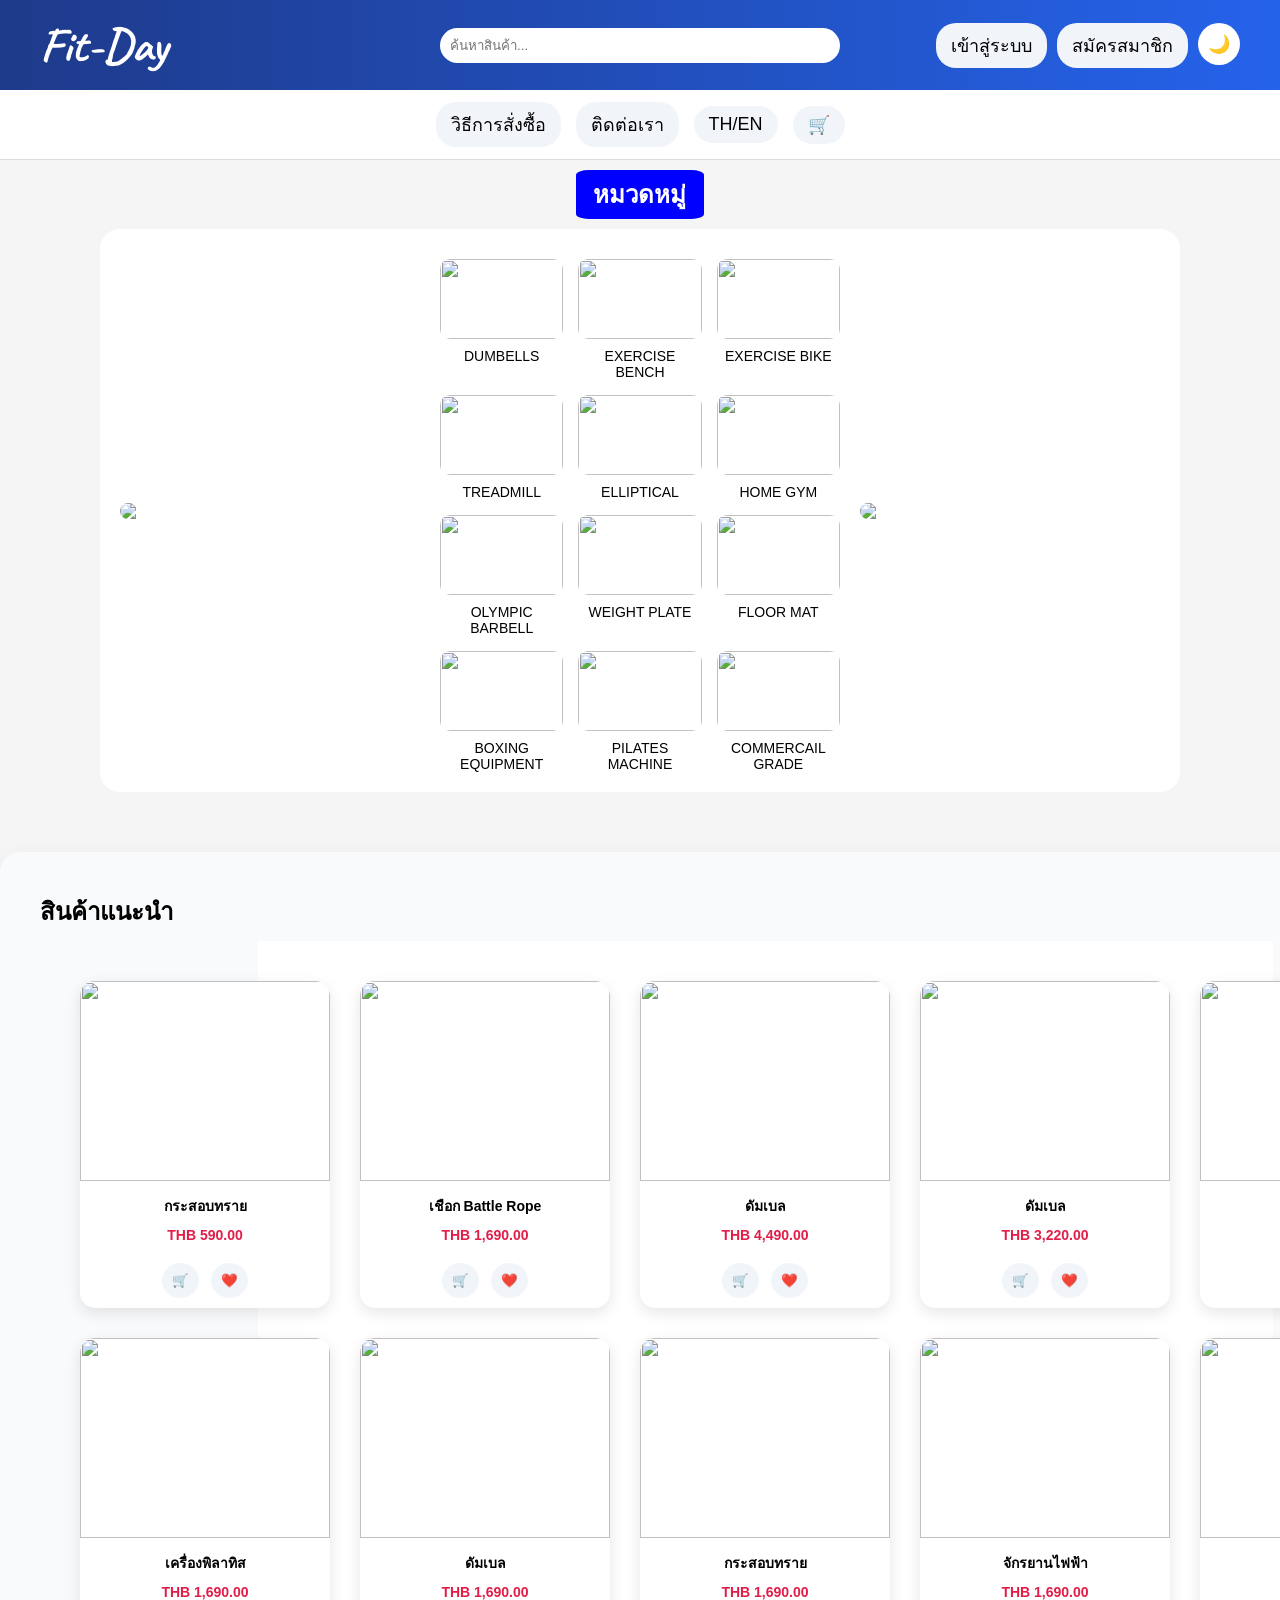
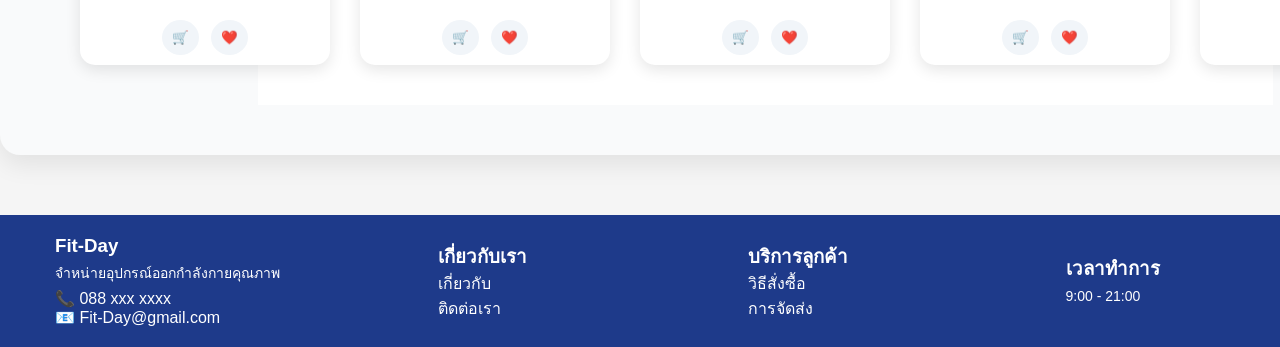
==== product.html @ 4f14d1a4 "Add files via upload" ====
<!DOCTYPE html>
<html lang="en">
<head>
  <meta charset="UTF-8">
  <title>Product Page</title>
  <link rel="stylesheet" href="style.css">
  <link rel="preconnect" href="https://fonts.googleapis.com">
<link rel="preconnect" href="https://fonts.gstatic.com" crossorigin>
<link href="https://fonts.googleapis.com/css2?family=Anton+SC&family=Bitcount+Grid+Single:wght@100..900&family=Caveat:wght@400..700&family=Kanit:ital,wght@0,100;0,200;0,300;0,400;0,500;0,600;0,700;0,800;0,900;1,100;1,200;1,300;1,400;1,500;1,600;1,700;1,800;1,900&family=Libre+Baskerville:ital,wght@0,400..700;1,400..700&display=swap" rel="stylesheet">

</head>
<body>

<!-- ===== NAV ชั้น 1 ===== -->
<nav class="nav-top">
  <div class="logo" >Fit-Day</div>

  <input type="text" placeholder="ค้นหาสินค้า..." class="search">

  <div class="nav-right">
    <button class="btn" data-lang="login">เข้าสู่ระบบ</button>
    <button class="btn" data-lang="register">สมัครสมาชิก</button>
    <button id="themeToggle" class="theme-btn">🌙</button>
  </div>
</nav>

<!-- ===== NAV ชั้น 2 ===== -->
<nav class="nav-bottom">
  <button class="btn" data-lang="howTo">วิธีการสั่งซื้อ</button>
  <div class="dropdown">
  <button class="btn" data-lang="contact">ติดต่อเรา</button>

  <div class="dropdown-menu">
    <p data-lang="phone">📞 088-xxx-xxxx</p>
    <p data-lang="email">📧 Fit-Day@gmail.com</p>
    <p data-lang="facebook">Facebook: Fit-Day</p>
    <p data-lang="line">Line: @fitday</p>
  </div>
</div>
  <button id="langToggle" class="btn">TH/EN</button>
   <button id="cart" class="btn">🛒</button>
</nav>

<h2 class="po" data-lang="category">หมวดหมู่</h2>
<div class="poster">
   
  <img class="poster-img" src="./access/img-poster/โฆษณาฟิตเนสสุดเท่เพื่อวันใหม่.png">
  <div class="category-box" id="categoryBox"></div>
  <img class="poster-img" src="./access/img-poster/ฟิตเนสสุดสมบูรณ์แบบกับ FIT-DAY.png">

</div>
<!-- ===== CONTENT ===== -->
<section class="product-section">

  <h2 data-lang="Recommended">สินค้าแนะนำ</h2>

  <div class="product-wrapper">

    <div class="product-grid" id="product-list"></div>

  </div>

</section>


<!-- ===== FOOTER ===== -->
<footer>
  <div class="footer-col">
    <h3>Fit-Day</h3>
    <p data-lang="Selling">จำหน่ายอุปกรณ์ออกกำลังกายคุณภาพ</p>
    <a href="tel:088xxxxxxx" class="footer-link">📞 088 xxx xxxx</a><br>
    <a href="mailto:Fit-Day@gmail.com" class="footer-link">📧 Fit-Day@gmail.com</a>
  </div>

  <div class="footer-col">
   <h3 data-lang="aboutTitle" >เกี่ยวกับเรา</h3>
    <a data-lang="about" class="footer-link">เกี่ยวกับ</a><br>
    <a data-lang="contact" class="footer-link">ติดต่อเรา</a>
  </div>

  <div class="footer-col">
    <h3 data-lang="service" >บริการลูกค้า</h3>
    <a data-lang="howTo" class="footer-link">วิธีสั่งซื้อ</a><br>
    <a data-lang="shipping" class="footer-link">การจัดส่ง</a>
  </div>

  <div class="footer-col">
    <h3 data-lang="time">เวลาทำการ</h3>
    <p data-lang="timeDetail">9:00 - 21:00</p>
  </div>
</footer>

<script src="script.js"></script>
</body>
</html>
---- style.css ----
/* RESET */
* {
  margin: 0;
  padding: 0;
  box-sizing: border-box;
  font-family: "Segoe UI", sans-serif;
}

body {
  background:  #f5f5f5;
  transition: 0.3s;
   min-height: 100vh;
  display: flex;
  flex-direction: column;
}

/* ===== NAV TOP ===== */
.nav-top {
  display: flex;
  align-items: center;
  padding: 15px 40px;
  background: linear-gradient(90deg, #1e3a8a, #2563eb);
  color: white;
}

/* ซ้าย */
.logo {
  flex: 1;
  font-size: 3rem;
  font-weight: 700;
  width: 400%;
}

.logo {
  font-family: "Caveat", cursive;
  font-optical-sizing: auto;
  font-weight: 400px;
  font-style: normal;
}



/* กลาง */
.search {
  width: 400px;
  padding: 10px;
  border-radius: 20px;
  border: none;
  outline: none;
  margin: 0 auto; 
}

/* ขวา */
.nav-right {
  flex: 1;
  display: flex;
  justify-content: flex-end;
  gap: 10px;
}
/* ===== NAV BOTTOM ===== */
.nav-bottom {
  display: flex;
  align-items: center;
  justify-content: center;
  gap: 15px;
  padding: 12px 40px;
  background: #ffffff;
  border-bottom: 1px solid #ddd;
}

/* BUTTON STYLE */
.btn {
  padding: 8px 15px;
  border-radius: 20px;
  border: none;
  cursor: pointer;
  background: #f1f5f9;
  transition: 0.3s;
  font-weight: 500;
  font-size: large;
}

/* hover นูน + glow */
.btn:hover {
  transform: translateY(-3px);
  background: #fcfcfc;
  color: black;
  box-shadow: 0 8px 20px rgba(104, 101, 100, 0.4);
}

/* ===== DROPDOWN ===== */
.dropdown {
  position: relative;
  z-index: 1000;
}

.dropdown::after {
  content: "";
  position: absolute;
  top: 100%;
  left: 0;
  width: 100%;
  height: 20px; /* สะพานเชื่อม */
}

/* กล่อง dropdown */
.dropdown-menu {
  position: absolute;
  top: 100%; /* เดิม 120% เอาออก */
  left: 0;
  margin-top: 10px; /* ใช้ margin แทน */

  width: 280px;
  background: white;
  border-radius: 15px;
  padding: 15px;

  box-shadow: 0 10px 30px rgba(0,0,0,0.2);

  opacity: 0;
  transform: translateY(-10px);
  pointer-events: none;

  transition: 0.3s;
}

/* item */
.dropdown-menu p {
  padding: 8px;
  border-radius: 8px;
  cursor: pointer;
  transition: 0.2s;
}

/* hover item */
.dropdown-menu p:hover {
  background: #f1f5f9;
  transform: translateX(5px);
}

/* เส้น */
.dropdown-menu hr {
  margin: 10px 0;
  border: none;
  height: 1px;
  background: #ddd;
}

/* hover แล้วแสดง */
.dropdown:hover .dropdown-menu {
  opacity: 1;
  transform: translateY(0);
  pointer-events: auto;
}
.contact-box {
  display: flex;
  align-items: center;
  gap: 10px;
}

.contact-info {
  background: white;
  padding: 8px 15px;
  border-radius: 10px;
  box-shadow: 0 5px 15px rgba(0,0,0,0.2);
  font-size: 14px;
}

/* ===== SECTION ===== */
.product-section {
  max-width: 10000px;
  margin: 60px auto;
  padding: 40px;
  background: #f9fafb;
  border-radius: 20px;
  box-shadow: 0 10px 25px rgba(0,0,0,0.08);
}

/* ===== GRID ===== */
.product-grid {
  display: grid;
  grid-template-columns: repeat(4, 1fr); /* 4 ช่อง */
  gap: 20px;

  width: 100%; /* 🔥 สำคัญ */
  margin: 0 auto;
}

/* ===== CARD ===== */
.card {
  
  background: white;
  border-radius: 15px;
  overflow: hidden;
  transition: 0.3s;
  text-align: center;
}

.card:hover{
  transform: translateY(-8px);
  box-shadow: 0 15px 30px rgba(0,0,0,0.15);
}

/* ===== IMAGE ===== */
.card img{
  width: 100%;
  height: 180px;
  object-fit: cover;
}

/* ===== TEXT ===== */
.name {
  font-size: 14px;
  font-weight: 600;
  padding: 8px;
}

.price {
  font-size: 14px;
  color: #dc2626;
  font-weight: bold;
}

/* ===== ACTION ===== */
.actions{
  display: flex;
  justify-content: center;
  gap: 12px;
  padding: 10px;
}

.actions button{
  border: none;
  background: #f1f5f9;
  padding: 10px;
  border-radius: 50%;
  cursor: pointer;
  transition: 0.3s;
}

.actions button:hover{
  background: #dc2626;
  color: white;
}
/* SCROLL BUTTON */
.arrow{
  background: black;
  color: white;
  border: none;
  font-size: 25px;
  padding: 10px 15px;
  cursor: pointer;
}

/* ===== FOOTER ===== */
footer {
  background: #1e3a8a;
  color: white;
  padding: 20px;
  display: grid;
  grid-template-columns: repeat(auto-fit, minmax(200px, 1fr));
  gap: 20px;
   margin-top: auto;
}

.footer-col  {
  margin: auto;
}

.footer-col p {
  font-size: 14px;
  margin: 5px 0;
}

/* ===== DARK MODE (UPGRADE COLORS ONLY) ===== */
.dark {
  background: #0b1220; /* พื้นหลังหลัก */
  color: #e5e7eb;
}

/* nav */
.dark .nav-top {
  background: linear-gradient(90deg, #111827, #1f2937);
}

.dark .nav-bottom {
  background: #111827;
  border-bottom: 1px solid #1f2937;
}

/* card */
.dark .card {
  background: #1f2937;
  color: #f9fafb;
}

/* ปุ่ม */
.dark .btn {
  background: #1f2937;
  color: #e5e7eb;
}

.dark .btn:hover {
  background: #ef4444; /* 🔴 */
  color: white;
}

/* search */
.dark .search {
  background: #1f2937;
  color: white;
}

.dark .search::placeholder {
  color: #9ca3af;
}

/* dropdown */
.dark .dropdown-menu {
  background: #1f2937;
  color: white;
}

.dark .dropdown-menu p:hover {
  background: #111827;
}

/* product wrapper */
.dark .product-wrapper {
  background: #0f172a;
}

/* scroll button */
.dark .scroll-btn {
  background: #ef4444;
}

.dark .scroll-btn:hover {
  background: #dc2626;
}

/* category */
.dark .category-box {
  background: transparent;
  
}

.dark .category-card p {
  color: #e5e7eb;
}

/* footer */
.dark footer {
  background: #020617;
}

.dark .footer-link {
  color: #9ca3af;
}

.dark .footer-link:hover {
  color: #ef4444;
}

.theme-btn {
  width: 42px;
  height: 42px;

  display: flex;              /* ⭐ จัด icon กลาง */
  align-items: center;
  justify-content: center;

  border-radius: 50%;         /* ⭐ วงกลมจริง */
  border: none;

  cursor: pointer;
  background: white;
  font-size: 18px;

  transition: 0.3s;
}

/* hover เฉพาะตัวหนังสือ */

.footer-link {
  text-decoration: none; /* ⭐ เอา underline ออก */
  color: inherit; /* ใช้สีตาม parent */
}

.footer-link:hover {
  color: #ef4444; /* 🔴 เปลี่ยนเป็นสีแดง */
  transform: translateY(-2px);
  text-shadow: 0 5px 10px rgba(239, 68, 68, 0.5);
}

.poster {
  background-color: white;
  padding: 20px;
  margin: auto;
  border-radius: 20px;
  display: flex;
  align-items: center;
  justify-content: center;
  gap: 20px; /* ระยะห่าง */
  
}

/* รูป */
.poster-img {
  width: 300px;
  border-radius: 15px;
}

/* กล่องหมวด */
.category-box {
  display: grid;
  grid-template-columns: repeat(3, 1fr); /* 3 คอลัมน์ */
  gap: 15px;

  max-width: 400px;
  margin: auto;
  margin-top: 10px;
}

.category-card {
  text-align: center;
  cursor: pointer;
  transition: 0.3s;
}

.category-card img {
  width: 100%;
  height: 80px;
  object-fit: cover;
  border-radius: 10px;
}

.category-card p {
  margin-top: 5px;
  font-size: 14px;
}

.category-card:hover {
  transform: scale(1.05);
}
/* ===== FIX: เปลี่ยนเป็นแนวนอน ===== */
.products {
  display: flex !important;
  overflow-x: auto;
  gap: 20px;
  padding: 20px;
  scroll-behavior: smooth;
  width: 100%;
}

/* ซ่อน scrollbar */
.products::-webkit-scrollbar {
  display: none;
}

/* card แนวนอน */


/* ===== WRAPPER + ปุ่ม ===== */
.product-wrapper {
  position: relative;
  background-color: white;
  display: flex;
  align-items: center;
  margin: 10px auto; /* ⭐ ตัวนี้สำคัญ */
  width: 70%;
  
}

/* ปุ่มเลื่อน */
.scroll-btn {
  position: absolute;
  top: 50%;
  transform: translateY(-50%);
  background: #ef4444;
  color: white;
  border: none;
  padding: 12px 16px;
  border-radius: 50%;
  cursor: pointer;
  z-index: 10;
  transition: 0.3s;
}

.scroll-btn.left {
  left: 0;
  
}

.scroll-btn.right {
  right: 0;
   margin: 0 20px 0 10px;
}

.scroll-btn:hover {
  background: #dc2626;
  transform: translateY(-50%) scale(1.1);
}

/* ===== SNAP (เลื่อนทีละการ์ด) ===== */
.products {
  scroll-snap-type: x mandatory;
}

.card {
  scroll-snap-align: start;
} 

.po{
  background-color:blue ;
  color: white;
 width: 10%;
 padding: 5px 5px 5px 4px;
 margin: auto;
 margin-top:  10px ;
 margin-bottom: 10px;
 text-align: center;
 border-radius: 10%;
}



/* การ์ด */
/* ===== GRID กลางจอ ===== */
.product-grid {
  display: grid;
  grid-template-columns: repeat(5, 250px); /* ⭐ ล็อคขนาดการ์ด */
  justify-content: center; /* ⭐ กลางจอ */
  gap: 30px;
  padding: 40px;
}

/* ===== CARD ===== */
.product-grid .card {
  background: white;
  border-radius: 15px;
  overflow: hidden;
  transition: 0.3s;
  text-align: center;
  box-shadow: 0 5px 15px rgba(0,0,0,0.1);
}

.product-grid .card:hover {
  transform: translateY(-8px);
  box-shadow: 0 15px 30px rgba(0,0,0,0.2);
}

/* ===== รูป ===== */
.img-box {
  position: relative;
}

.product-grid img {
  width: 100%;
  height: 200px;
  object-fit: cover; /* ⭐ รูปเต็ม ไม่เบี้ยว */
}

/* ===== ICON (หัวใจ + ตะกร้า) ===== */
.icons {
  position: absolute;
  top: 10px;
  right: 10px;
  display: flex;
  flex-direction: column;
  gap: 10px;
}

.icons button {
  border: none;
  background: white;
  padding: 8px;
  border-radius: 50%;
  cursor: pointer;
  transition: 0.3s;
}

.icons button:hover {
  background: #ef4444;
  color: white;
  transform: scale(1.2);
}

/* ===== TEXT ===== */
.name {
  padding: 10px;
}

.price {
  color: #e11d48;
  font-weight: bold;
  margin-bottom: 10px;
}

/* ===== DARK MODE (PRO VERSION) ===== */

/* SECTION */
.dark .product-section {
  background: #020617;
  box-shadow: 0 10px 25px rgba(0,0,0,0.6);
}

/* GRID WRAPPER */
.dark .product-wrapper {
  background: #020617;
}

/* CARD */
.dark .card {
  background: #111827;
  color: #e5e7eb;
  box-shadow: 0 5px 20px rgba(0,0,0,0.6);
}

.dark .card:hover {
  box-shadow: 0 15px 40px rgba(0,0,0,0.8);
}

/* IMAGE overlay ให้ดูเข้มขึ้น */
.dark .img-box::after {
  content: "";
  position: absolute;
  inset: 0;
  background: rgba(0,0,0,0.2);
}

/* TEXT */
.dark .name {
  color: #f9fafb;
}

.dark .price {
  color: #ef4444; /* 🔴 สีแดงสด */
}

/* ICON BUTTON (หัวใจ + ตะกร้า) */
.dark .icons button {
  background: #1f2937;
  color: #e5e7eb;
}

.dark .icons button:hover {
  background: #ef4444;
  color: white;
}

/* ACTION BUTTON */
.dark .actions button {
  background: #1f2937;
  color: #e5e7eb;
}

.dark .actions button:hover {
  background: #ef4444;
}

/* CATEGORY */
.dark .category-card img {
  filter: brightness(0.8);
}

.dark .category-card:hover img {
  filter: brightness(1);
}

/* SCROLL BUTTON */
.dark .scroll-btn {
  background: #ef4444;
  box-shadow: 0 5px 20px rgba(239,68,68,0.4);
}

/* POSTER */
.dark .poster {
  background: #020617;
}

/* SEARCH BAR */
.dark .search {
  background: #020617;
  border: 1px solid #1f2937;
}

/* FOOTER */
.dark footer {
  background: #020617;
  border-top: 1px solid #1f2937;
}
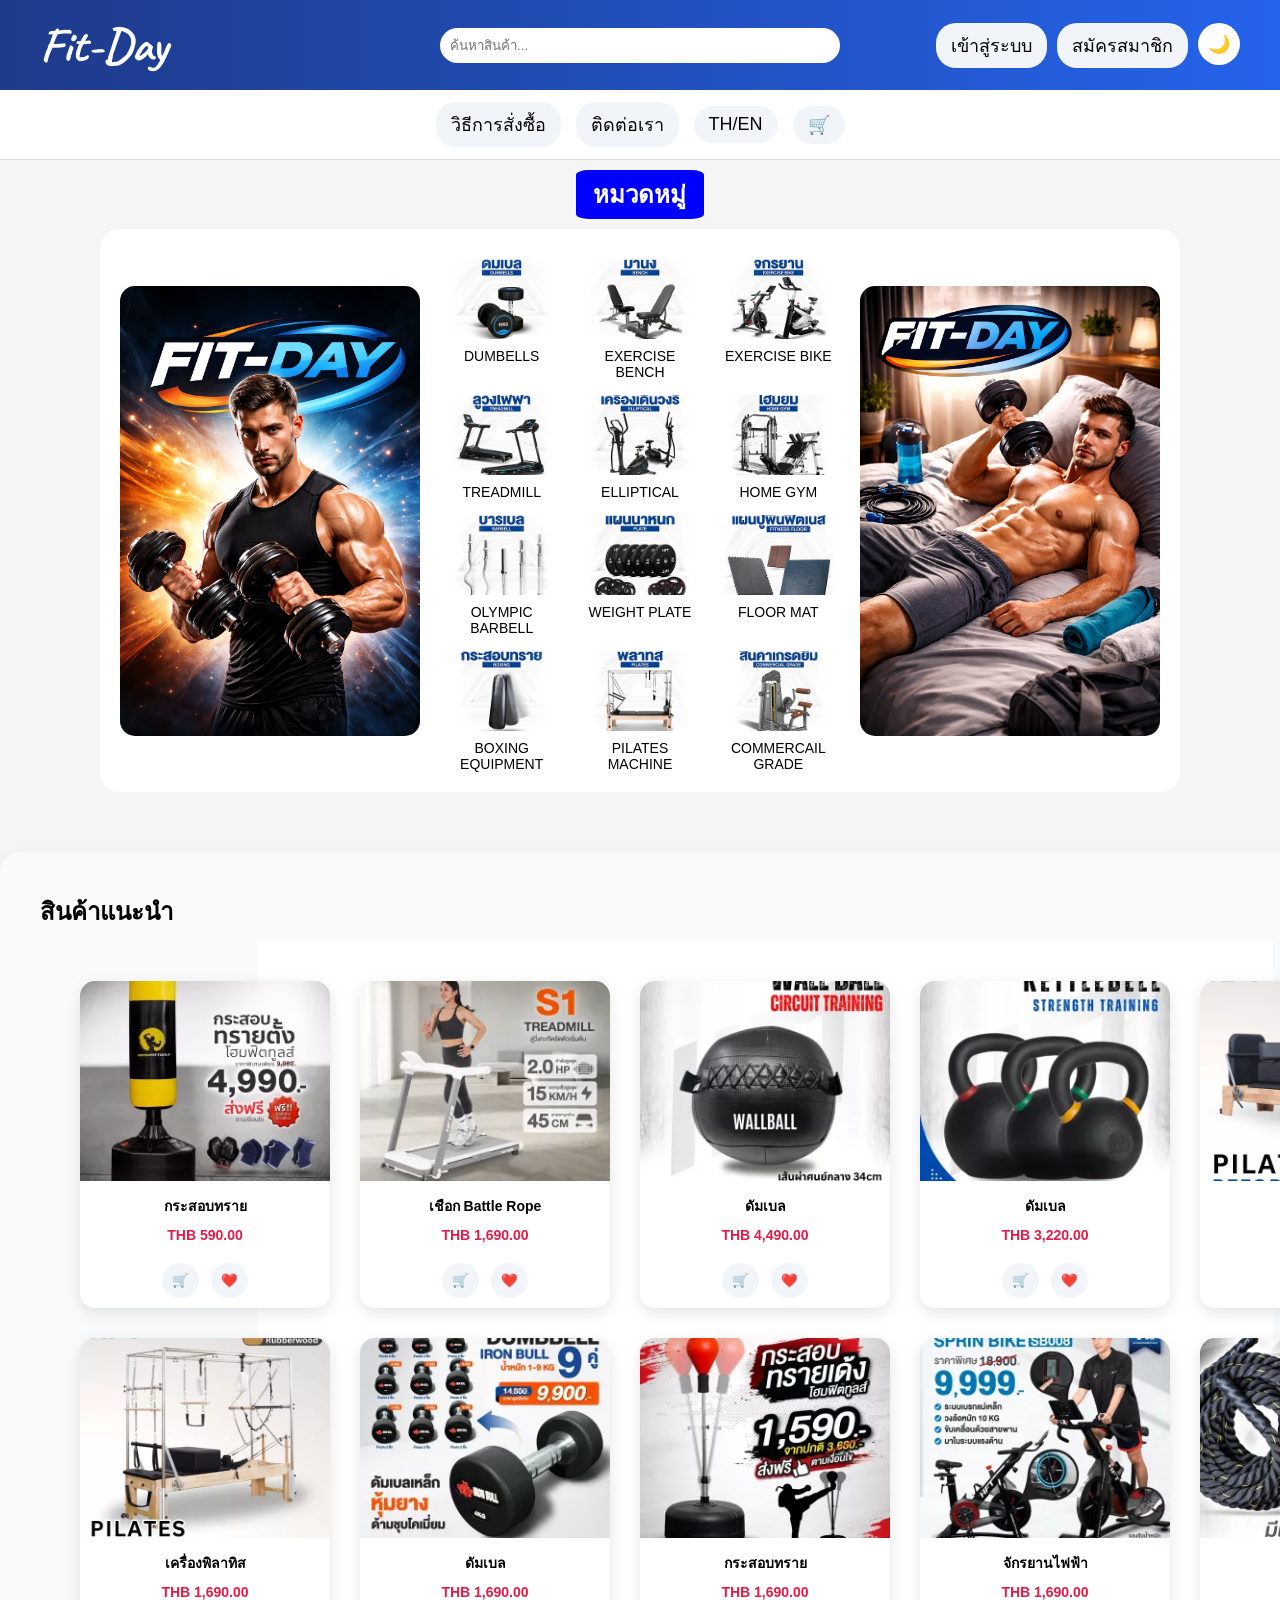
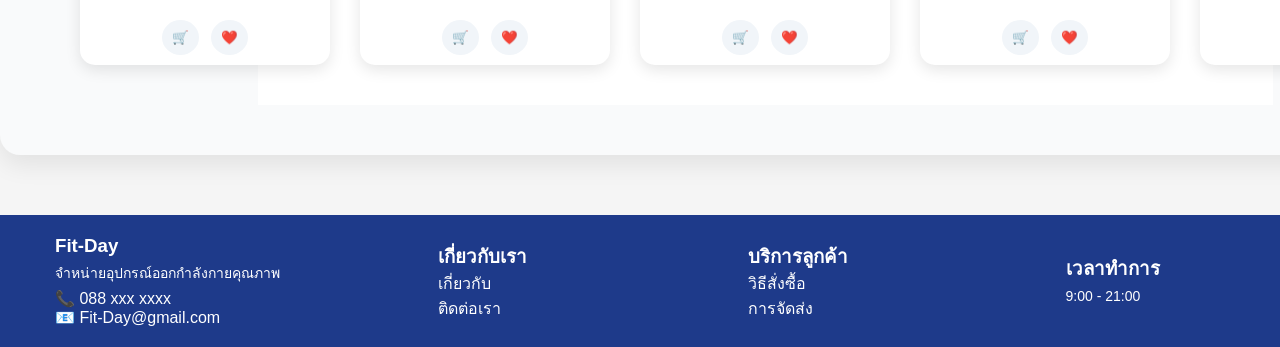
==== commit 890af048: "first commit" ====
--- a/product.html
+++ b/product.html
@@ -1,95 +1,95 @@
-<!DOCTYPE html>
-<html lang="en">
-<head>
-  <meta charset="UTF-8">
-  <title>Product Page</title>
-  <link rel="stylesheet" href="style.css">
-  <link rel="preconnect" href="https://fonts.googleapis.com">
-<link rel="preconnect" href="https://fonts.gstatic.com" crossorigin>
-<link href="https://fonts.googleapis.com/css2?family=Anton+SC&family=Bitcount+Grid+Single:wght@100..900&family=Caveat:wght@400..700&family=Kanit:ital,wght@0,100;0,200;0,300;0,400;0,500;0,600;0,700;0,800;0,900;1,100;1,200;1,300;1,400;1,500;1,600;1,700;1,800;1,900&family=Libre+Baskerville:ital,wght@0,400..700;1,400..700&display=swap" rel="stylesheet">
-
-</head>
-<body>
-
-<!-- ===== NAV ชั้น 1 ===== -->
-<nav class="nav-top">
-  <div class="logo" >Fit-Day</div>
-
-  <input type="text" placeholder="ค้นหาสินค้า..." class="search">
-
-  <div class="nav-right">
-    <button class="btn" data-lang="login">เข้าสู่ระบบ</button>
-    <button class="btn" data-lang="register">สมัครสมาชิก</button>
-    <button id="themeToggle" class="theme-btn">🌙</button>
-  </div>
-</nav>
-
-<!-- ===== NAV ชั้น 2 ===== -->
-<nav class="nav-bottom">
-  <button class="btn" data-lang="howTo">วิธีการสั่งซื้อ</button>
-  <div class="dropdown">
-  <button class="btn" data-lang="contact">ติดต่อเรา</button>
-
-  <div class="dropdown-menu">
-    <p data-lang="phone">📞 088-xxx-xxxx</p>
-    <p data-lang="email">📧 Fit-Day@gmail.com</p>
-    <p data-lang="facebook">Facebook: Fit-Day</p>
-    <p data-lang="line">Line: @fitday</p>
-  </div>
-</div>
-  <button id="langToggle" class="btn">TH/EN</button>
-   <button id="cart" class="btn">🛒</button>
-</nav>
-
-<h2 class="po" data-lang="category">หมวดหมู่</h2>
-<div class="poster">
-   
-  <img class="poster-img" src="./access/img-poster/โฆษณาฟิตเนสสุดเท่เพื่อวันใหม่.png">
-  <div class="category-box" id="categoryBox"></div>
-  <img class="poster-img" src="./access/img-poster/ฟิตเนสสุดสมบูรณ์แบบกับ FIT-DAY.png">
-
-</div>
-<!-- ===== CONTENT ===== -->
-<section class="product-section">
-
-  <h2 data-lang="Recommended">สินค้าแนะนำ</h2>
-
-  <div class="product-wrapper">
-
-    <div class="product-grid" id="product-list"></div>
-
-  </div>
-
-</section>
-
-
-<!-- ===== FOOTER ===== -->
-<footer>
-  <div class="footer-col">
-    <h3>Fit-Day</h3>
-    <p data-lang="Selling">จำหน่ายอุปกรณ์ออกกำลังกายคุณภาพ</p>
-    <a href="tel:088xxxxxxx" class="footer-link">📞 088 xxx xxxx</a><br>
-    <a href="mailto:Fit-Day@gmail.com" class="footer-link">📧 Fit-Day@gmail.com</a>
-  </div>
-
-  <div class="footer-col">
-   <h3 data-lang="aboutTitle" >เกี่ยวกับเรา</h3>
-    <a data-lang="about" class="footer-link">เกี่ยวกับ</a><br>
-    <a data-lang="contact" class="footer-link">ติดต่อเรา</a>
-  </div>
-
-  <div class="footer-col">
-    <h3 data-lang="service" >บริการลูกค้า</h3>
-    <a data-lang="howTo" class="footer-link">วิธีสั่งซื้อ</a><br>
-    <a data-lang="shipping" class="footer-link">การจัดส่ง</a>
-  </div>
-
-  <div class="footer-col">
-    <h3 data-lang="time">เวลาทำการ</h3>
-    <p data-lang="timeDetail">9:00 - 21:00</p>
-  </div>
-</footer>
-
-<script src="script.js"></script>
-</body>
+<!DOCTYPE html>
+<html lang="en">
+<head>
+  <meta charset="UTF-8">
+  <title>Product Page</title>
+  <link rel="stylesheet" href="style.css">
+  <link rel="preconnect" href="https://fonts.googleapis.com">
+<link rel="preconnect" href="https://fonts.gstatic.com" crossorigin>
+<link href="https://fonts.googleapis.com/css2?family=Anton+SC&family=Bitcount+Grid+Single:wght@100..900&family=Caveat:wght@400..700&family=Kanit:ital,wght@0,100;0,200;0,300;0,400;0,500;0,600;0,700;0,800;0,900;1,100;1,200;1,300;1,400;1,500;1,600;1,700;1,800;1,900&family=Libre+Baskerville:ital,wght@0,400..700;1,400..700&display=swap" rel="stylesheet">
+
+</head>
+<body>
+
+<!-- ===== NAV ชั้น 1 ===== -->
+<nav class="nav-top">
+  <div class="logo" >Fit-Day</div>
+
+  <input type="text" placeholder="ค้นหาสินค้า..." class="search">
+
+  <div class="nav-right">
+    <button class="btn" data-lang="login">เข้าสู่ระบบ</button>
+    <button class="btn" data-lang="register">สมัครสมาชิก</button>
+    <button id="themeToggle" class="theme-btn">🌙</button>
+  </div>
+</nav>
+
+<!-- ===== NAV ชั้น 2 ===== -->
+<nav class="nav-bottom">
+  <button class="btn" data-lang="howTo">วิธีการสั่งซื้อ</button>
+  <div class="dropdown">
+  <button class="btn" data-lang="contact">ติดต่อเรา</button>
+
+  <div class="dropdown-menu">
+    <p data-lang="phone" data-lang="phone">📞 088-xxx-xxxx</p>
+    <p data-lang="email" data-lang="email">📧 Fit-Day@gmail.com</p>
+    <p data-lang="facebook">Facebook: Fit-Day</p>
+    <p data-lang="line" data-lang="line">Line: @fitday</p>
+  </div>
+</div>
+  <button id="langToggle" class="btn">TH/EN</button>
+   <button id="cart" class="btn">🛒</button>
+</nav>
+
+<h2 class="po" data-lang="category">หมวดหมู่</h2>
+<div class="poster">
+   
+  <img class="poster-img" src="./access/img-poster/โฆษณาฟิตเนสสุดเท่เพื่อวันใหม่.png">
+  <div class="category-box" id="categoryBox"></div>
+  <img class="poster-img" src="./access/img-poster/ฟิตเนสสุดสมบูรณ์แบบกับ FIT-DAY.png">
+
+</div>
+<!-- ===== CONTENT ===== -->
+<section class="product-section">
+
+  <h2 data-lang="Recommended">สินค้าแนะนำ</h2>
+
+  <div class="product-wrapper">
+
+    <div class="product-grid" id="product-list"></div>
+
+  </div>
+
+</section>
+
+
+<!-- ===== FOOTER ===== -->
+<footer>
+  <div class="footer-col">
+    <h3>Fit-Day</h3>
+    <p data-lang="Selling">จำหน่ายอุปกรณ์ออกกำลังกายคุณภาพ</p>
+    <a href="tel:088xxxxxxx" class="footer-link">📞 088 xxx xxxx</a><br>
+    <a href="mailto:Fit-Day@gmail.com" class="footer-link">📧 Fit-Day@gmail.com</a>
+  </div>
+
+  <div class="footer-col">
+   <h3 data-lang="aboutTitle" >เกี่ยวกับเรา</h3>
+    <a data-lang="about" class="footer-link">เกี่ยวกับ</a><br>
+    <a data-lang="contact" class="footer-link">ติดต่อเรา</a>
+  </div>
+
+  <div class="footer-col">
+    <h3 data-lang="service" >บริการลูกค้า</h3>
+    <a data-lang="howTo" class="footer-link">วิธีสั่งซื้อ</a><br>
+    <a data-lang="shipping" class="footer-link">การจัดส่ง</a>
+  </div>
+
+  <div class="footer-col">
+    <h3 data-lang="time">เวลาทำการ</h3>
+    <p data-lang="timeDetail">9:00 - 21:00</p>
+  </div>
+</footer>
+
+<script src="script.js"></script>
+</body>
 </html>
--- a/style.css
+++ b/style.css
@@ -1,692 +1,692 @@
-/* RESET */
-* {
-  margin: 0;
-  padding: 0;
-  box-sizing: border-box;
-  font-family: "Segoe UI", sans-serif;
-}
-
-body {
-  background:  #f5f5f5;
-  transition: 0.3s;
-   min-height: 100vh;
-  display: flex;
-  flex-direction: column;
-}
-
-/* ===== NAV TOP ===== */
-.nav-top {
-  display: flex;
-  align-items: center;
-  padding: 15px 40px;
-  background: linear-gradient(90deg, #1e3a8a, #2563eb);
-  color: white;
-}
-
-/* ซ้าย */
-.logo {
-  flex: 1;
-  font-size: 3rem;
-  font-weight: 700;
-  width: 400%;
-}
-
-.logo {
-  font-family: "Caveat", cursive;
-  font-optical-sizing: auto;
-  font-weight: 400px;
-  font-style: normal;
-}
-
-
-
-/* กลาง */
-.search {
-  width: 400px;
-  padding: 10px;
-  border-radius: 20px;
-  border: none;
-  outline: none;
-  margin: 0 auto; 
-}
-
-/* ขวา */
-.nav-right {
-  flex: 1;
-  display: flex;
-  justify-content: flex-end;
-  gap: 10px;
-}
-/* ===== NAV BOTTOM ===== */
-.nav-bottom {
-  display: flex;
-  align-items: center;
-  justify-content: center;
-  gap: 15px;
-  padding: 12px 40px;
-  background: #ffffff;
-  border-bottom: 1px solid #ddd;
-}
-
-/* BUTTON STYLE */
-.btn {
-  padding: 8px 15px;
-  border-radius: 20px;
-  border: none;
-  cursor: pointer;
-  background: #f1f5f9;
-  transition: 0.3s;
-  font-weight: 500;
-  font-size: large;
-}
-
-/* hover นูน + glow */
-.btn:hover {
-  transform: translateY(-3px);
-  background: #fcfcfc;
-  color: black;
-  box-shadow: 0 8px 20px rgba(104, 101, 100, 0.4);
-}
-
-/* ===== DROPDOWN ===== */
-.dropdown {
-  position: relative;
-  z-index: 1000;
-}
-
-.dropdown::after {
-  content: "";
-  position: absolute;
-  top: 100%;
-  left: 0;
-  width: 100%;
-  height: 20px; /* สะพานเชื่อม */
-}
-
-/* กล่อง dropdown */
-.dropdown-menu {
-  position: absolute;
-  top: 100%; /* เดิม 120% เอาออก */
-  left: 0;
-  margin-top: 10px; /* ใช้ margin แทน */
-
-  width: 280px;
-  background: white;
-  border-radius: 15px;
-  padding: 15px;
-
-  box-shadow: 0 10px 30px rgba(0,0,0,0.2);
-
-  opacity: 0;
-  transform: translateY(-10px);
-  pointer-events: none;
-
-  transition: 0.3s;
-}
-
-/* item */
-.dropdown-menu p {
-  padding: 8px;
-  border-radius: 8px;
-  cursor: pointer;
-  transition: 0.2s;
-}
-
-/* hover item */
-.dropdown-menu p:hover {
-  background: #f1f5f9;
-  transform: translateX(5px);
-}
-
-/* เส้น */
-.dropdown-menu hr {
-  margin: 10px 0;
-  border: none;
-  height: 1px;
-  background: #ddd;
-}
-
-/* hover แล้วแสดง */
-.dropdown:hover .dropdown-menu {
-  opacity: 1;
-  transform: translateY(0);
-  pointer-events: auto;
-}
-.contact-box {
-  display: flex;
-  align-items: center;
-  gap: 10px;
-}
-
-.contact-info {
-  background: white;
-  padding: 8px 15px;
-  border-radius: 10px;
-  box-shadow: 0 5px 15px rgba(0,0,0,0.2);
-  font-size: 14px;
-}
-
-/* ===== SECTION ===== */
-.product-section {
-  max-width: 10000px;
-  margin: 60px auto;
-  padding: 40px;
-  background: #f9fafb;
-  border-radius: 20px;
-  box-shadow: 0 10px 25px rgba(0,0,0,0.08);
-}
-
-/* ===== GRID ===== */
-.product-grid {
-  display: grid;
-  grid-template-columns: repeat(4, 1fr); /* 4 ช่อง */
-  gap: 20px;
-
-  width: 100%; /* 🔥 สำคัญ */
-  margin: 0 auto;
-}
-
-/* ===== CARD ===== */
-.card {
-  
-  background: white;
-  border-radius: 15px;
-  overflow: hidden;
-  transition: 0.3s;
-  text-align: center;
-}
-
-.card:hover{
-  transform: translateY(-8px);
-  box-shadow: 0 15px 30px rgba(0,0,0,0.15);
-}
-
-/* ===== IMAGE ===== */
-.card img{
-  width: 100%;
-  height: 180px;
-  object-fit: cover;
-}
-
-/* ===== TEXT ===== */
-.name {
-  font-size: 14px;
-  font-weight: 600;
-  padding: 8px;
-}
-
-.price {
-  font-size: 14px;
-  color: #dc2626;
-  font-weight: bold;
-}
-
-/* ===== ACTION ===== */
-.actions{
-  display: flex;
-  justify-content: center;
-  gap: 12px;
-  padding: 10px;
-}
-
-.actions button{
-  border: none;
-  background: #f1f5f9;
-  padding: 10px;
-  border-radius: 50%;
-  cursor: pointer;
-  transition: 0.3s;
-}
-
-.actions button:hover{
-  background: #dc2626;
-  color: white;
-}
-/* SCROLL BUTTON */
-.arrow{
-  background: black;
-  color: white;
-  border: none;
-  font-size: 25px;
-  padding: 10px 15px;
-  cursor: pointer;
-}
-
-/* ===== FOOTER ===== */
-footer {
-  background: #1e3a8a;
-  color: white;
-  padding: 20px;
-  display: grid;
-  grid-template-columns: repeat(auto-fit, minmax(200px, 1fr));
-  gap: 20px;
-   margin-top: auto;
-}
-
-.footer-col  {
-  margin: auto;
-}
-
-.footer-col p {
-  font-size: 14px;
-  margin: 5px 0;
-}
-
-/* ===== DARK MODE (UPGRADE COLORS ONLY) ===== */
-.dark {
-  background: #0b1220; /* พื้นหลังหลัก */
-  color: #e5e7eb;
-}
-
-/* nav */
-.dark .nav-top {
-  background: linear-gradient(90deg, #111827, #1f2937);
-}
-
-.dark .nav-bottom {
-  background: #111827;
-  border-bottom: 1px solid #1f2937;
-}
-
-/* card */
-.dark .card {
-  background: #1f2937;
-  color: #f9fafb;
-}
-
-/* ปุ่ม */
-.dark .btn {
-  background: #1f2937;
-  color: #e5e7eb;
-}
-
-.dark .btn:hover {
-  background: #ef4444; /* 🔴 */
-  color: white;
-}
-
-/* search */
-.dark .search {
-  background: #1f2937;
-  color: white;
-}
-
-.dark .search::placeholder {
-  color: #9ca3af;
-}
-
-/* dropdown */
-.dark .dropdown-menu {
-  background: #1f2937;
-  color: white;
-}
-
-.dark .dropdown-menu p:hover {
-  background: #111827;
-}
-
-/* product wrapper */
-.dark .product-wrapper {
-  background: #0f172a;
-}
-
-/* scroll button */
-.dark .scroll-btn {
-  background: #ef4444;
-}
-
-.dark .scroll-btn:hover {
-  background: #dc2626;
-}
-
-/* category */
-.dark .category-box {
-  background: transparent;
-  
-}
-
-.dark .category-card p {
-  color: #e5e7eb;
-}
-
-/* footer */
-.dark footer {
-  background: #020617;
-}
-
-.dark .footer-link {
-  color: #9ca3af;
-}
-
-.dark .footer-link:hover {
-  color: #ef4444;
-}
-
-.theme-btn {
-  width: 42px;
-  height: 42px;
-
-  display: flex;              /* ⭐ จัด icon กลาง */
-  align-items: center;
-  justify-content: center;
-
-  border-radius: 50%;         /* ⭐ วงกลมจริง */
-  border: none;
-
-  cursor: pointer;
-  background: white;
-  font-size: 18px;
-
-  transition: 0.3s;
-}
-
-/* hover เฉพาะตัวหนังสือ */
-
-.footer-link {
-  text-decoration: none; /* ⭐ เอา underline ออก */
-  color: inherit; /* ใช้สีตาม parent */
-}
-
-.footer-link:hover {
-  color: #ef4444; /* 🔴 เปลี่ยนเป็นสีแดง */
-  transform: translateY(-2px);
-  text-shadow: 0 5px 10px rgba(239, 68, 68, 0.5);
-}
-
-.poster {
-  background-color: white;
-  padding: 20px;
-  margin: auto;
-  border-radius: 20px;
-  display: flex;
-  align-items: center;
-  justify-content: center;
-  gap: 20px; /* ระยะห่าง */
-  
-}
-
-/* รูป */
-.poster-img {
-  width: 300px;
-  border-radius: 15px;
-}
-
-/* กล่องหมวด */
-.category-box {
-  display: grid;
-  grid-template-columns: repeat(3, 1fr); /* 3 คอลัมน์ */
-  gap: 15px;
-
-  max-width: 400px;
-  margin: auto;
-  margin-top: 10px;
-}
-
-.category-card {
-  text-align: center;
-  cursor: pointer;
-  transition: 0.3s;
-}
-
-.category-card img {
-  width: 100%;
-  height: 80px;
-  object-fit: cover;
-  border-radius: 10px;
-}
-
-.category-card p {
-  margin-top: 5px;
-  font-size: 14px;
-}
-
-.category-card:hover {
-  transform: scale(1.05);
-}
-/* ===== FIX: เปลี่ยนเป็นแนวนอน ===== */
-.products {
-  display: flex !important;
-  overflow-x: auto;
-  gap: 20px;
-  padding: 20px;
-  scroll-behavior: smooth;
-  width: 100%;
-}
-
-/* ซ่อน scrollbar */
-.products::-webkit-scrollbar {
-  display: none;
-}
-
-/* card แนวนอน */
-
-
-/* ===== WRAPPER + ปุ่ม ===== */
-.product-wrapper {
-  position: relative;
-  background-color: white;
-  display: flex;
-  align-items: center;
-  margin: 10px auto; /* ⭐ ตัวนี้สำคัญ */
-  width: 70%;
-  
-}
-
-/* ปุ่มเลื่อน */
-.scroll-btn {
-  position: absolute;
-  top: 50%;
-  transform: translateY(-50%);
-  background: #ef4444;
-  color: white;
-  border: none;
-  padding: 12px 16px;
-  border-radius: 50%;
-  cursor: pointer;
-  z-index: 10;
-  transition: 0.3s;
-}
-
-.scroll-btn.left {
-  left: 0;
-  
-}
-
-.scroll-btn.right {
-  right: 0;
-   margin: 0 20px 0 10px;
-}
-
-.scroll-btn:hover {
-  background: #dc2626;
-  transform: translateY(-50%) scale(1.1);
-}
-
-/* ===== SNAP (เลื่อนทีละการ์ด) ===== */
-.products {
-  scroll-snap-type: x mandatory;
-}
-
-.card {
-  scroll-snap-align: start;
-} 
-
-.po{
-  background-color:blue ;
-  color: white;
- width: 10%;
- padding: 5px 5px 5px 4px;
- margin: auto;
- margin-top:  10px ;
- margin-bottom: 10px;
- text-align: center;
- border-radius: 10%;
-}
-
-
-
-/* การ์ด */
-/* ===== GRID กลางจอ ===== */
-.product-grid {
-  display: grid;
-  grid-template-columns: repeat(5, 250px); /* ⭐ ล็อคขนาดการ์ด */
-  justify-content: center; /* ⭐ กลางจอ */
-  gap: 30px;
-  padding: 40px;
-}
-
-/* ===== CARD ===== */
-.product-grid .card {
-  background: white;
-  border-radius: 15px;
-  overflow: hidden;
-  transition: 0.3s;
-  text-align: center;
-  box-shadow: 0 5px 15px rgba(0,0,0,0.1);
-}
-
-.product-grid .card:hover {
-  transform: translateY(-8px);
-  box-shadow: 0 15px 30px rgba(0,0,0,0.2);
-}
-
-/* ===== รูป ===== */
-.img-box {
-  position: relative;
-}
-
-.product-grid img {
-  width: 100%;
-  height: 200px;
-  object-fit: cover; /* ⭐ รูปเต็ม ไม่เบี้ยว */
-}
-
-/* ===== ICON (หัวใจ + ตะกร้า) ===== */
-.icons {
-  position: absolute;
-  top: 10px;
-  right: 10px;
-  display: flex;
-  flex-direction: column;
-  gap: 10px;
-}
-
-.icons button {
-  border: none;
-  background: white;
-  padding: 8px;
-  border-radius: 50%;
-  cursor: pointer;
-  transition: 0.3s;
-}
-
-.icons button:hover {
-  background: #ef4444;
-  color: white;
-  transform: scale(1.2);
-}
-
-/* ===== TEXT ===== */
-.name {
-  padding: 10px;
-}
-
-.price {
-  color: #e11d48;
-  font-weight: bold;
-  margin-bottom: 10px;
-}
-
-/* ===== DARK MODE (PRO VERSION) ===== */
-
-/* SECTION */
-.dark .product-section {
-  background: #020617;
-  box-shadow: 0 10px 25px rgba(0,0,0,0.6);
-}
-
-/* GRID WRAPPER */
-.dark .product-wrapper {
-  background: #020617;
-}
-
-/* CARD */
-.dark .card {
-  background: #111827;
-  color: #e5e7eb;
-  box-shadow: 0 5px 20px rgba(0,0,0,0.6);
-}
-
-.dark .card:hover {
-  box-shadow: 0 15px 40px rgba(0,0,0,0.8);
-}
-
-/* IMAGE overlay ให้ดูเข้มขึ้น */
-.dark .img-box::after {
-  content: "";
-  position: absolute;
-  inset: 0;
-  background: rgba(0,0,0,0.2);
-}
-
-/* TEXT */
-.dark .name {
-  color: #f9fafb;
-}
-
-.dark .price {
-  color: #ef4444; /* 🔴 สีแดงสด */
-}
-
-/* ICON BUTTON (หัวใจ + ตะกร้า) */
-.dark .icons button {
-  background: #1f2937;
-  color: #e5e7eb;
-}
-
-.dark .icons button:hover {
-  background: #ef4444;
-  color: white;
-}
-
-/* ACTION BUTTON */
-.dark .actions button {
-  background: #1f2937;
-  color: #e5e7eb;
-}
-
-.dark .actions button:hover {
-  background: #ef4444;
-}
-
-/* CATEGORY */
-.dark .category-card img {
-  filter: brightness(0.8);
-}
-
-.dark .category-card:hover img {
-  filter: brightness(1);
-}
-
-/* SCROLL BUTTON */
-.dark .scroll-btn {
-  background: #ef4444;
-  box-shadow: 0 5px 20px rgba(239,68,68,0.4);
-}
-
-/* POSTER */
-.dark .poster {
-  background: #020617;
-}
-
-/* SEARCH BAR */
-.dark .search {
-  background: #020617;
-  border: 1px solid #1f2937;
-}
-
-/* FOOTER */
-.dark footer {
-  background: #020617;
-  border-top: 1px solid #1f2937;
+/* RESET */
+* {
+  margin: 0;
+  padding: 0;
+  box-sizing: border-box;
+  font-family: "Segoe UI", sans-serif;
+}
+
+body {
+  background:  #f5f5f5;
+  transition: 0.3s;
+   min-height: 100vh;
+  display: flex;
+  flex-direction: column;
+}
+
+/* ===== NAV TOP ===== */
+.nav-top {
+  display: flex;
+  align-items: center;
+  padding: 15px 40px;
+  background: linear-gradient(90deg, #1e3a8a, #2563eb);
+  color: white;
+}
+
+/* ซ้าย */
+.logo {
+  flex: 1;
+  font-size: 3rem;
+  font-weight: 700;
+  width: 400%;
+}
+
+.logo {
+  font-family: "Caveat", cursive;
+  font-optical-sizing: auto;
+  font-weight: 400px;
+  font-style: normal;
+}
+
+
+
+/* กลาง */
+.search {
+  width: 400px;
+  padding: 10px;
+  border-radius: 20px;
+  border: none;
+  outline: none;
+  margin: 0 auto; 
+}
+
+/* ขวา */
+.nav-right {
+  flex: 1;
+  display: flex;
+  justify-content: flex-end;
+  gap: 10px;
+}
+/* ===== NAV BOTTOM ===== */
+.nav-bottom {
+  display: flex;
+  align-items: center;
+  justify-content: center;
+  gap: 15px;
+  padding: 12px 40px;
+  background: #ffffff;
+  border-bottom: 1px solid #ddd;
+}
+
+/* BUTTON STYLE */
+.btn {
+  padding: 8px 15px;
+  border-radius: 20px;
+  border: none;
+  cursor: pointer;
+  background: #f1f5f9;
+  transition: 0.3s;
+  font-weight: 500;
+  font-size: large;
+}
+
+/* hover นูน + glow */
+.btn:hover {
+  transform: translateY(-3px);
+  background: #fcfcfc;
+  color: black;
+  box-shadow: 0 8px 20px rgba(104, 101, 100, 0.4);
+}
+
+/* ===== DROPDOWN ===== */
+.dropdown {
+  position: relative;
+  z-index: 1000;
+}
+
+.dropdown::after {
+  content: "";
+  position: absolute;
+  top: 100%;
+  left: 0;
+  width: 100%;
+  height: 20px; /* สะพานเชื่อม */
+}
+
+/* กล่อง dropdown */
+.dropdown-menu {
+  position: absolute;
+  top: 100%; /* เดิม 120% เอาออก */
+  left: 0;
+  margin-top: 10px; /* ใช้ margin แทน */
+
+  width: 280px;
+  background: white;
+  border-radius: 15px;
+  padding: 15px;
+
+  box-shadow: 0 10px 30px rgba(0,0,0,0.2);
+
+  opacity: 0;
+  transform: translateY(-10px);
+  pointer-events: none;
+
+  transition: 0.3s;
+}
+
+/* item */
+.dropdown-menu p {
+  padding: 8px;
+  border-radius: 8px;
+  cursor: pointer;
+  transition: 0.2s;
+}
+
+/* hover item */
+.dropdown-menu p:hover {
+  background: #f1f5f9;
+  transform: translateX(5px);
+}
+
+/* เส้น */
+.dropdown-menu hr {
+  margin: 10px 0;
+  border: none;
+  height: 1px;
+  background: #ddd;
+}
+
+/* hover แล้วแสดง */
+.dropdown:hover .dropdown-menu {
+  opacity: 1;
+  transform: translateY(0);
+  pointer-events: auto;
+}
+.contact-box {
+  display: flex;
+  align-items: center;
+  gap: 10px;
+}
+
+.contact-info {
+  background: white;
+  padding: 8px 15px;
+  border-radius: 10px;
+  box-shadow: 0 5px 15px rgba(0,0,0,0.2);
+  font-size: 14px;
+}
+
+/* ===== SECTION ===== */
+.product-section {
+  max-width: 10000px;
+  margin: 60px auto;
+  padding: 40px;
+  background: #f9fafb;
+  border-radius: 20px;
+  box-shadow: 0 10px 25px rgba(0,0,0,0.08);
+}
+
+/* ===== GRID ===== */
+.product-grid {
+  display: grid;
+  grid-template-columns: repeat(4, 1fr); /* 4 ช่อง */
+  gap: 20px;
+
+  width: 100%; /* 🔥 สำคัญ */
+  margin: 0 auto;
+}
+
+/* ===== CARD ===== */
+.card {
+  
+  background: white;
+  border-radius: 15px;
+  overflow: hidden;
+  transition: 0.3s;
+  text-align: center;
+}
+
+.card:hover{
+  transform: translateY(-8px);
+  box-shadow: 0 15px 30px rgba(0,0,0,0.15);
+}
+
+/* ===== IMAGE ===== */
+.card img{
+  width: 100%;
+  height: 180px;
+  object-fit: cover;
+}
+
+/* ===== TEXT ===== */
+.name {
+  font-size: 14px;
+  font-weight: 600;
+  padding: 8px;
+}
+
+.price {
+  font-size: 14px;
+  color: #dc2626;
+  font-weight: bold;
+}
+
+/* ===== ACTION ===== */
+.actions{
+  display: flex;
+  justify-content: center;
+  gap: 12px;
+  padding: 10px;
+}
+
+.actions button{
+  border: none;
+  background: #f1f5f9;
+  padding: 10px;
+  border-radius: 50%;
+  cursor: pointer;
+  transition: 0.3s;
+}
+
+.actions button:hover{
+  background: #dc2626;
+  color: white;
+}
+/* SCROLL BUTTON */
+.arrow{
+  background: black;
+  color: white;
+  border: none;
+  font-size: 25px;
+  padding: 10px 15px;
+  cursor: pointer;
+}
+
+/* ===== FOOTER ===== */
+footer {
+  background: #1e3a8a;
+  color: white;
+  padding: 20px;
+  display: grid;
+  grid-template-columns: repeat(auto-fit, minmax(200px, 1fr));
+  gap: 20px;
+   margin-top: auto;
+}
+
+.footer-col  {
+  margin: auto;
+}
+
+.footer-col p {
+  font-size: 14px;
+  margin: 5px 0;
+}
+
+/* ===== DARK MODE (UPGRADE COLORS ONLY) ===== */
+.dark {
+  background: #0b1220; /* พื้นหลังหลัก */
+  color: #e5e7eb;
+}
+
+/* nav */
+.dark .nav-top {
+  background: linear-gradient(90deg, #111827, #1f2937);
+}
+
+.dark .nav-bottom {
+  background: #111827;
+  border-bottom: 1px solid #1f2937;
+}
+
+/* card */
+.dark .card {
+  background: #1f2937;
+  color: #f9fafb;
+}
+
+/* ปุ่ม */
+.dark .btn {
+  background: #1f2937;
+  color: #e5e7eb;
+}
+
+.dark .btn:hover {
+  background: #ef4444; /* 🔴 */
+  color: white;
+}
+
+/* search */
+.dark .search {
+  background: #1f2937;
+  color: white;
+}
+
+.dark .search::placeholder {
+  color: #9ca3af;
+}
+
+/* dropdown */
+.dark .dropdown-menu {
+  background: #1f2937;
+  color: white;
+}
+
+.dark .dropdown-menu p:hover {
+  background: #111827;
+}
+
+/* product wrapper */
+.dark .product-wrapper {
+  background: #0f172a;
+}
+
+/* scroll button */
+.dark .scroll-btn {
+  background: #ef4444;
+}
+
+.dark .scroll-btn:hover {
+  background: #dc2626;
+}
+
+/* category */
+.dark .category-box {
+  background: transparent;
+  
+}
+
+.dark .category-card p {
+  color: #e5e7eb;
+}
+
+/* footer */
+.dark footer {
+  background: #020617;
+}
+
+.dark .footer-link {
+  color: #9ca3af;
+}
+
+.dark .footer-link:hover {
+  color: #ef4444;
+}
+
+.theme-btn {
+  width: 42px;
+  height: 42px;
+
+  display: flex;              /* ⭐ จัด icon กลาง */
+  align-items: center;
+  justify-content: center;
+
+  border-radius: 50%;         /* ⭐ วงกลมจริง */
+  border: none;
+
+  cursor: pointer;
+  background: white;
+  font-size: 18px;
+
+  transition: 0.3s;
+}
+
+/* hover เฉพาะตัวหนังสือ */
+
+.footer-link {
+  text-decoration: none; /* ⭐ เอา underline ออก */
+  color: inherit; /* ใช้สีตาม parent */
+}
+
+.footer-link:hover {
+  color: #ef4444; /* 🔴 เปลี่ยนเป็นสีแดง */
+  transform: translateY(-2px);
+  text-shadow: 0 5px 10px rgba(239, 68, 68, 0.5);
+}
+
+.poster {
+  background-color: white;
+  padding: 20px;
+  margin: auto;
+  border-radius: 20px;
+  display: flex;
+  align-items: center;
+  justify-content: center;
+  gap: 20px; /* ระยะห่าง */
+  
+}
+
+/* รูป */
+.poster-img {
+  width: 300px;
+  border-radius: 15px;
+}
+
+/* กล่องหมวด */
+.category-box {
+  display: grid;
+  grid-template-columns: repeat(3, 1fr); /* 3 คอลัมน์ */
+  gap: 15px;
+
+  max-width: 400px;
+  margin: auto;
+  margin-top: 10px;
+}
+
+.category-card {
+  text-align: center;
+  cursor: pointer;
+  transition: 0.3s;
+}
+
+.category-card img {
+  width: 100%;
+  height: 80px;
+  object-fit: cover;
+  border-radius: 10px;
+}
+
+.category-card p {
+  margin-top: 5px;
+  font-size: 14px;
+}
+
+.category-card:hover {
+  transform: scale(1.05);
+}
+/* ===== FIX: เปลี่ยนเป็นแนวนอน ===== */
+.products {
+  display: flex !important;
+  overflow-x: auto;
+  gap: 20px;
+  padding: 20px;
+  scroll-behavior: smooth;
+  width: 100%;
+}
+
+/* ซ่อน scrollbar */
+.products::-webkit-scrollbar {
+  display: none;
+}
+
+/* card แนวนอน */
+
+
+/* ===== WRAPPER + ปุ่ม ===== */
+.product-wrapper {
+  position: relative;
+  background-color: white;
+  display: flex;
+  align-items: center;
+  margin: 10px auto; /* ⭐ ตัวนี้สำคัญ */
+  width: 70%;
+  
+}
+
+/* ปุ่มเลื่อน */
+.scroll-btn {
+  position: absolute;
+  top: 50%;
+  transform: translateY(-50%);
+  background: #ef4444;
+  color: white;
+  border: none;
+  padding: 12px 16px;
+  border-radius: 50%;
+  cursor: pointer;
+  z-index: 10;
+  transition: 0.3s;
+}
+
+.scroll-btn.left {
+  left: 0;
+  
+}
+
+.scroll-btn.right {
+  right: 0;
+   margin: 0 20px 0 10px;
+}
+
+.scroll-btn:hover {
+  background: #dc2626;
+  transform: translateY(-50%) scale(1.1);
+}
+
+/* ===== SNAP (เลื่อนทีละการ์ด) ===== */
+.products {
+  scroll-snap-type: x mandatory;
+}
+
+.card {
+  scroll-snap-align: start;
+} 
+
+.po{
+  background-color:blue ;
+  color: white;
+ width: 10%;
+ padding: 5px 5px 5px 4px;
+ margin: auto;
+ margin-top:  10px ;
+ margin-bottom: 10px;
+ text-align: center;
+ border-radius: 10%;
+}
+
+
+
+/* การ์ด */
+/* ===== GRID กลางจอ ===== */
+.product-grid {
+  display: grid;
+  grid-template-columns: repeat(5, 250px); /* ⭐ ล็อคขนาดการ์ด */
+  justify-content: center; /* ⭐ กลางจอ */
+  gap: 30px;
+  padding: 40px;
+}
+
+/* ===== CARD ===== */
+.product-grid .card {
+  background: white;
+  border-radius: 15px;
+  overflow: hidden;
+  transition: 0.3s;
+  text-align: center;
+  box-shadow: 0 5px 15px rgba(0,0,0,0.1);
+}
+
+.product-grid .card:hover {
+  transform: translateY(-8px);
+  box-shadow: 0 15px 30px rgba(0,0,0,0.2);
+}
+
+/* ===== รูป ===== */
+.img-box {
+  position: relative;
+}
+
+.product-grid img {
+  width: 100%;
+  height: 200px;
+  object-fit: cover; /* ⭐ รูปเต็ม ไม่เบี้ยว */
+}
+
+/* ===== ICON (หัวใจ + ตะกร้า) ===== */
+.icons {
+  position: absolute;
+  top: 10px;
+  right: 10px;
+  display: flex;
+  flex-direction: column;
+  gap: 10px;
+}
+
+.icons button {
+  border: none;
+  background: white;
+  padding: 8px;
+  border-radius: 50%;
+  cursor: pointer;
+  transition: 0.3s;
+}
+
+.icons button:hover {
+  background: #ef4444;
+  color: white;
+  transform: scale(1.2);
+}
+
+/* ===== TEXT ===== */
+.name {
+  padding: 10px;
+}
+
+.price {
+  color: #e11d48;
+  font-weight: bold;
+  margin-bottom: 10px;
+}
+
+/* ===== DARK MODE (PRO VERSION) ===== */
+
+/* SECTION */
+.dark .product-section {
+  background: #020617;
+  box-shadow: 0 10px 25px rgba(0,0,0,0.6);
+}
+
+/* GRID WRAPPER */
+.dark .product-wrapper {
+  background: #020617;
+}
+
+/* CARD */
+.dark .card {
+  background: #111827;
+  color: #e5e7eb;
+  box-shadow: 0 5px 20px rgba(0,0,0,0.6);
+}
+
+.dark .card:hover {
+  box-shadow: 0 15px 40px rgba(0,0,0,0.8);
+}
+
+/* IMAGE overlay ให้ดูเข้มขึ้น */
+.dark .img-box::after {
+  content: "";
+  position: absolute;
+  inset: 0;
+  background: rgba(0,0,0,0.2);
+}
+
+/* TEXT */
+.dark .name {
+  color: #f9fafb;
+}
+
+.dark .price {
+  color: #ef4444; /* 🔴 สีแดงสด */
+}
+
+/* ICON BUTTON (หัวใจ + ตะกร้า) */
+.dark .icons button {
+  background: #1f2937;
+  color: #e5e7eb;
+}
+
+.dark .icons button:hover {
+  background: #ef4444;
+  color: white;
+}
+
+/* ACTION BUTTON */
+.dark .actions button {
+  background: #1f2937;
+  color: #e5e7eb;
+}
+
+.dark .actions button:hover {
+  background: #ef4444;
+}
+
+/* CATEGORY */
+.dark .category-card img {
+  filter: brightness(0.8);
+}
+
+.dark .category-card:hover img {
+  filter: brightness(1);
+}
+
+/* SCROLL BUTTON */
+.dark .scroll-btn {
+  background: #ef4444;
+  box-shadow: 0 5px 20px rgba(239,68,68,0.4);
+}
+
+/* POSTER */
+.dark .poster {
+  background: #020617;
+}
+
+/* SEARCH BAR */
+.dark .search {
+  background: #020617;
+  border: 1px solid #1f2937;
+}
+
+/* FOOTER */
+.dark footer {
+  background: #020617;
+  border-top: 1px solid #1f2937;
 }
